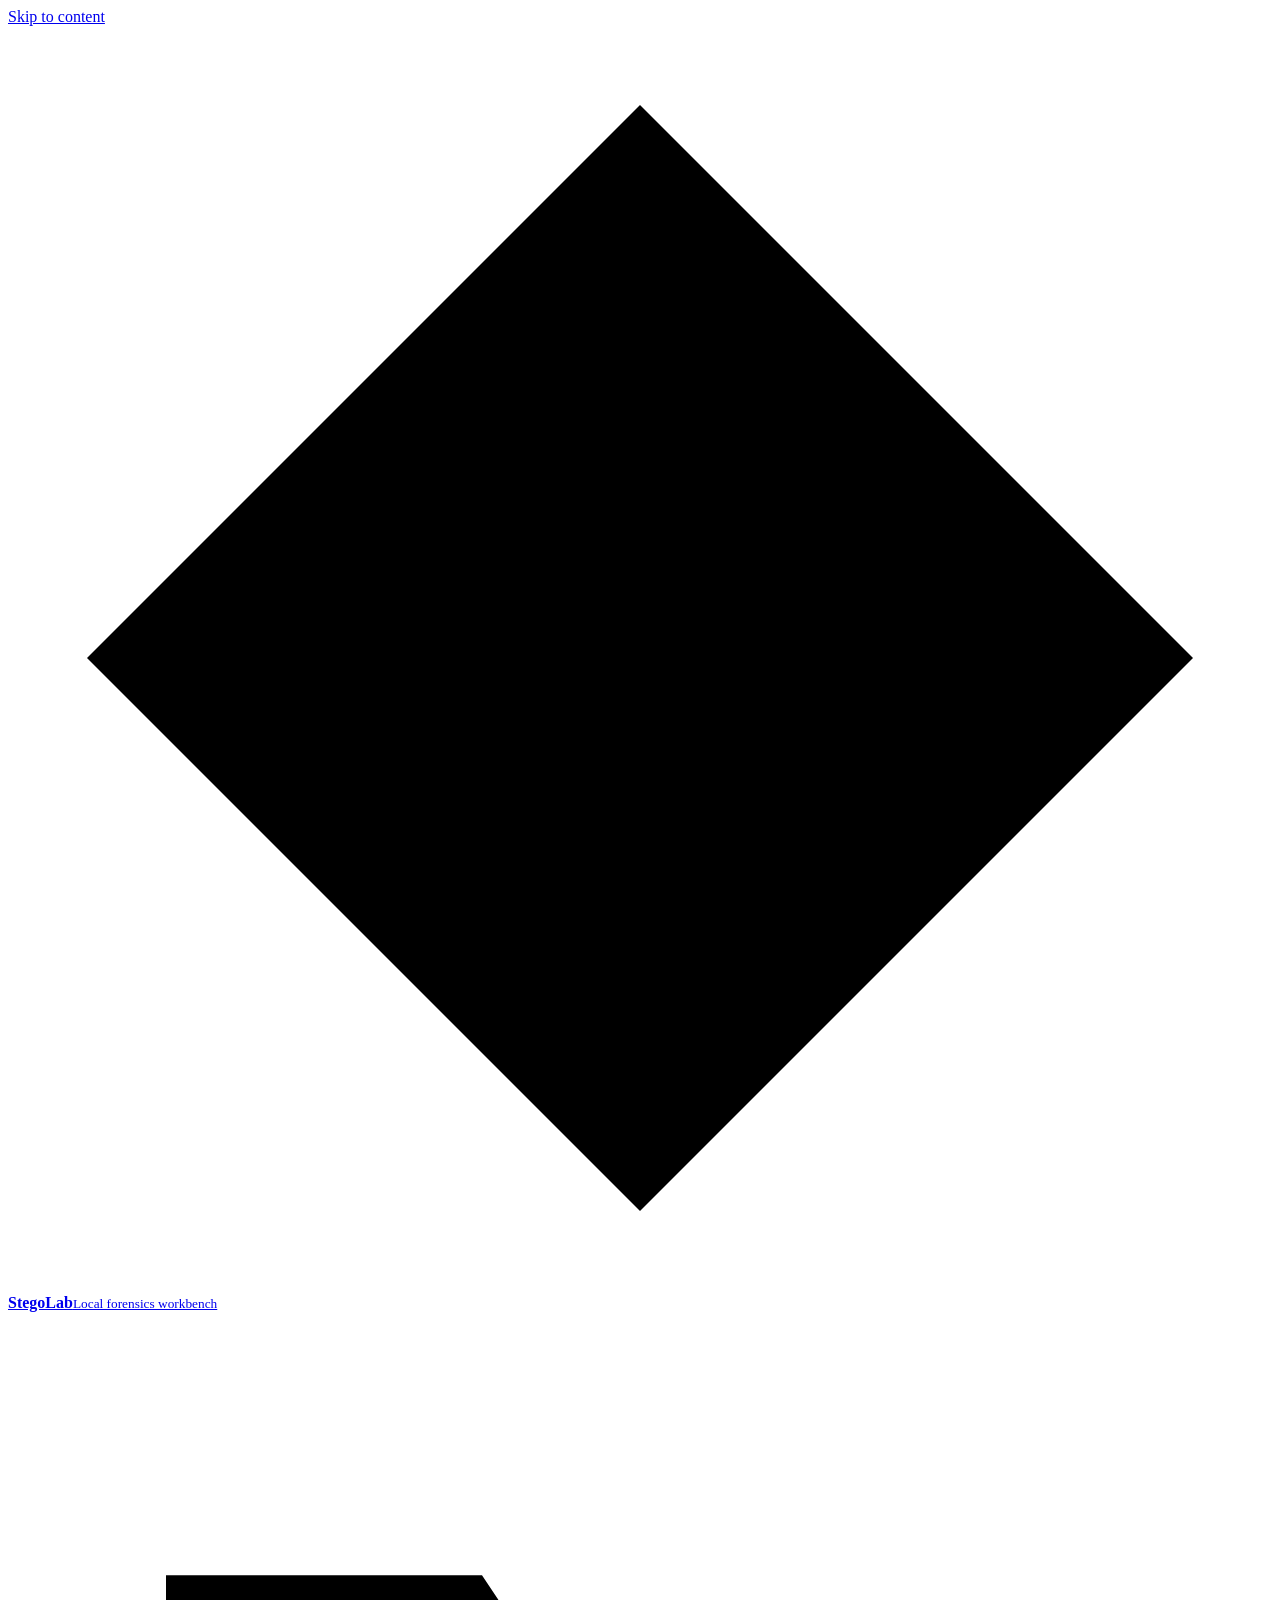
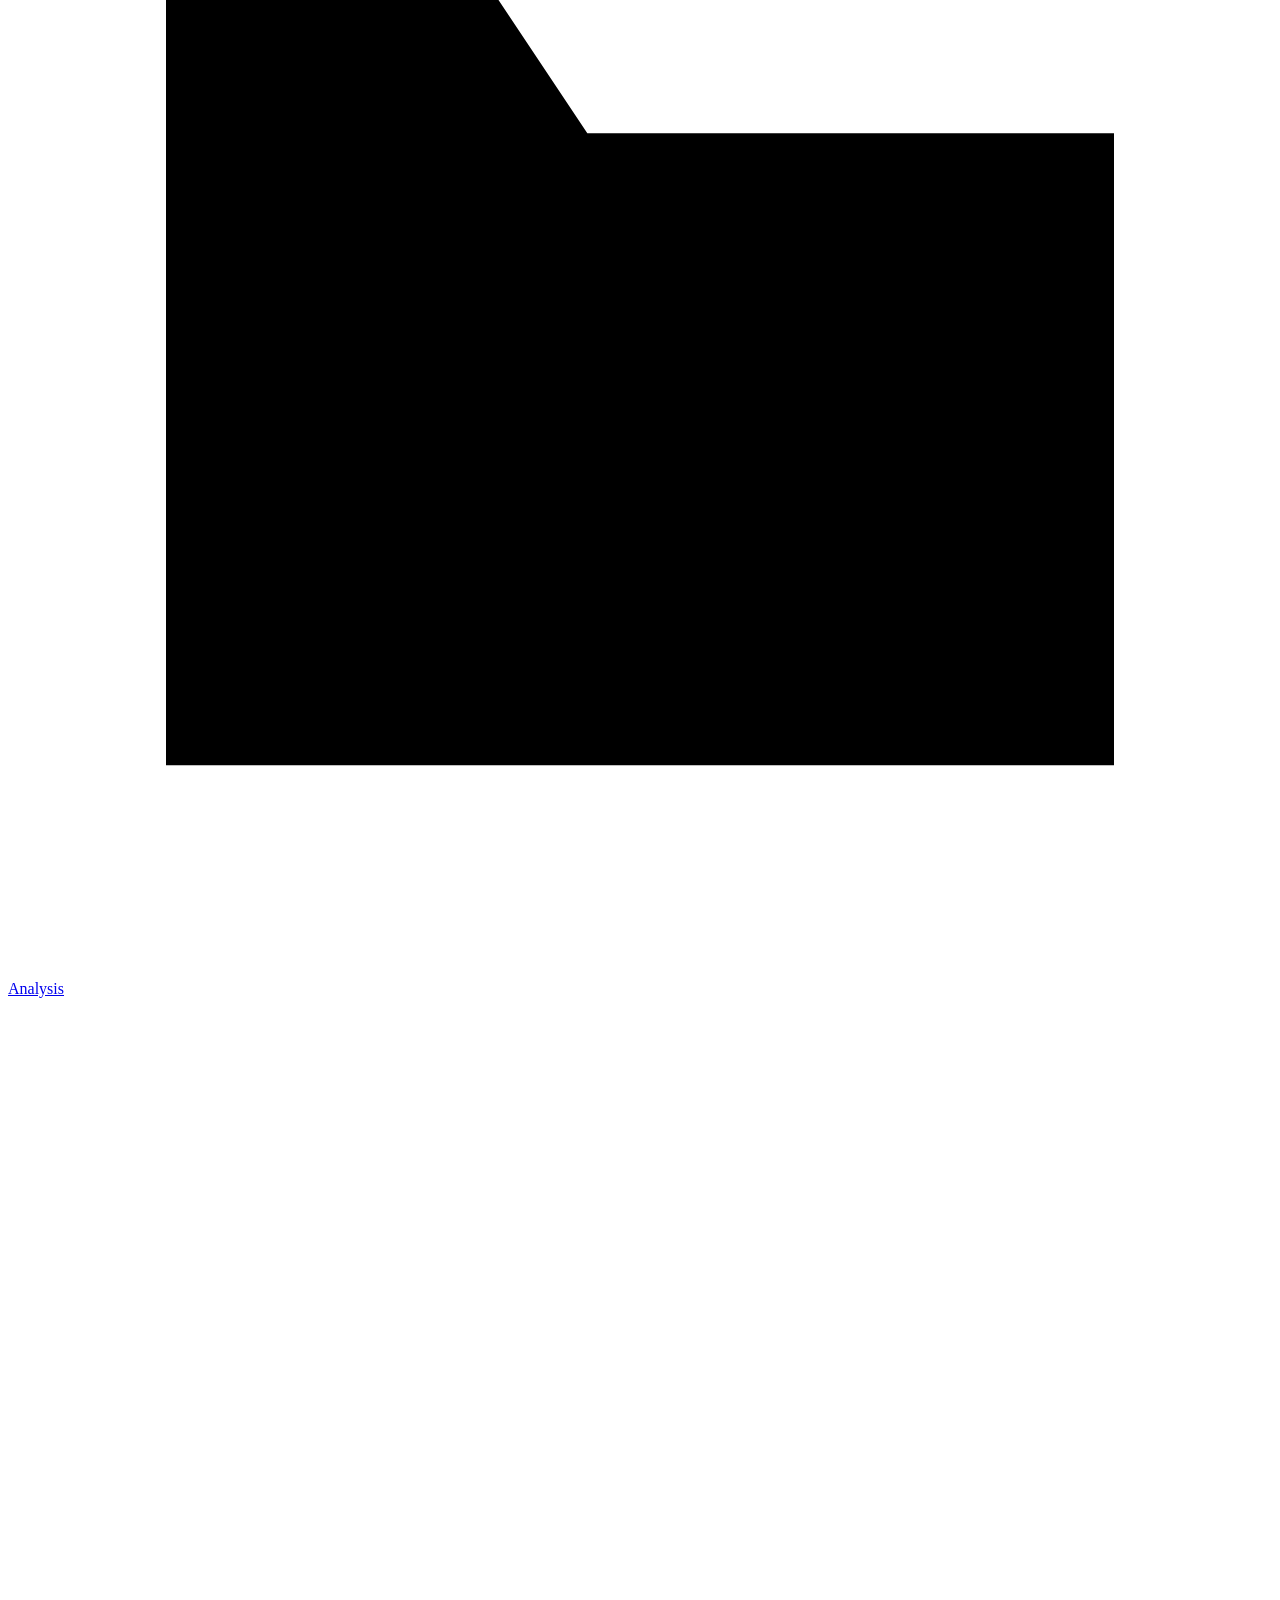
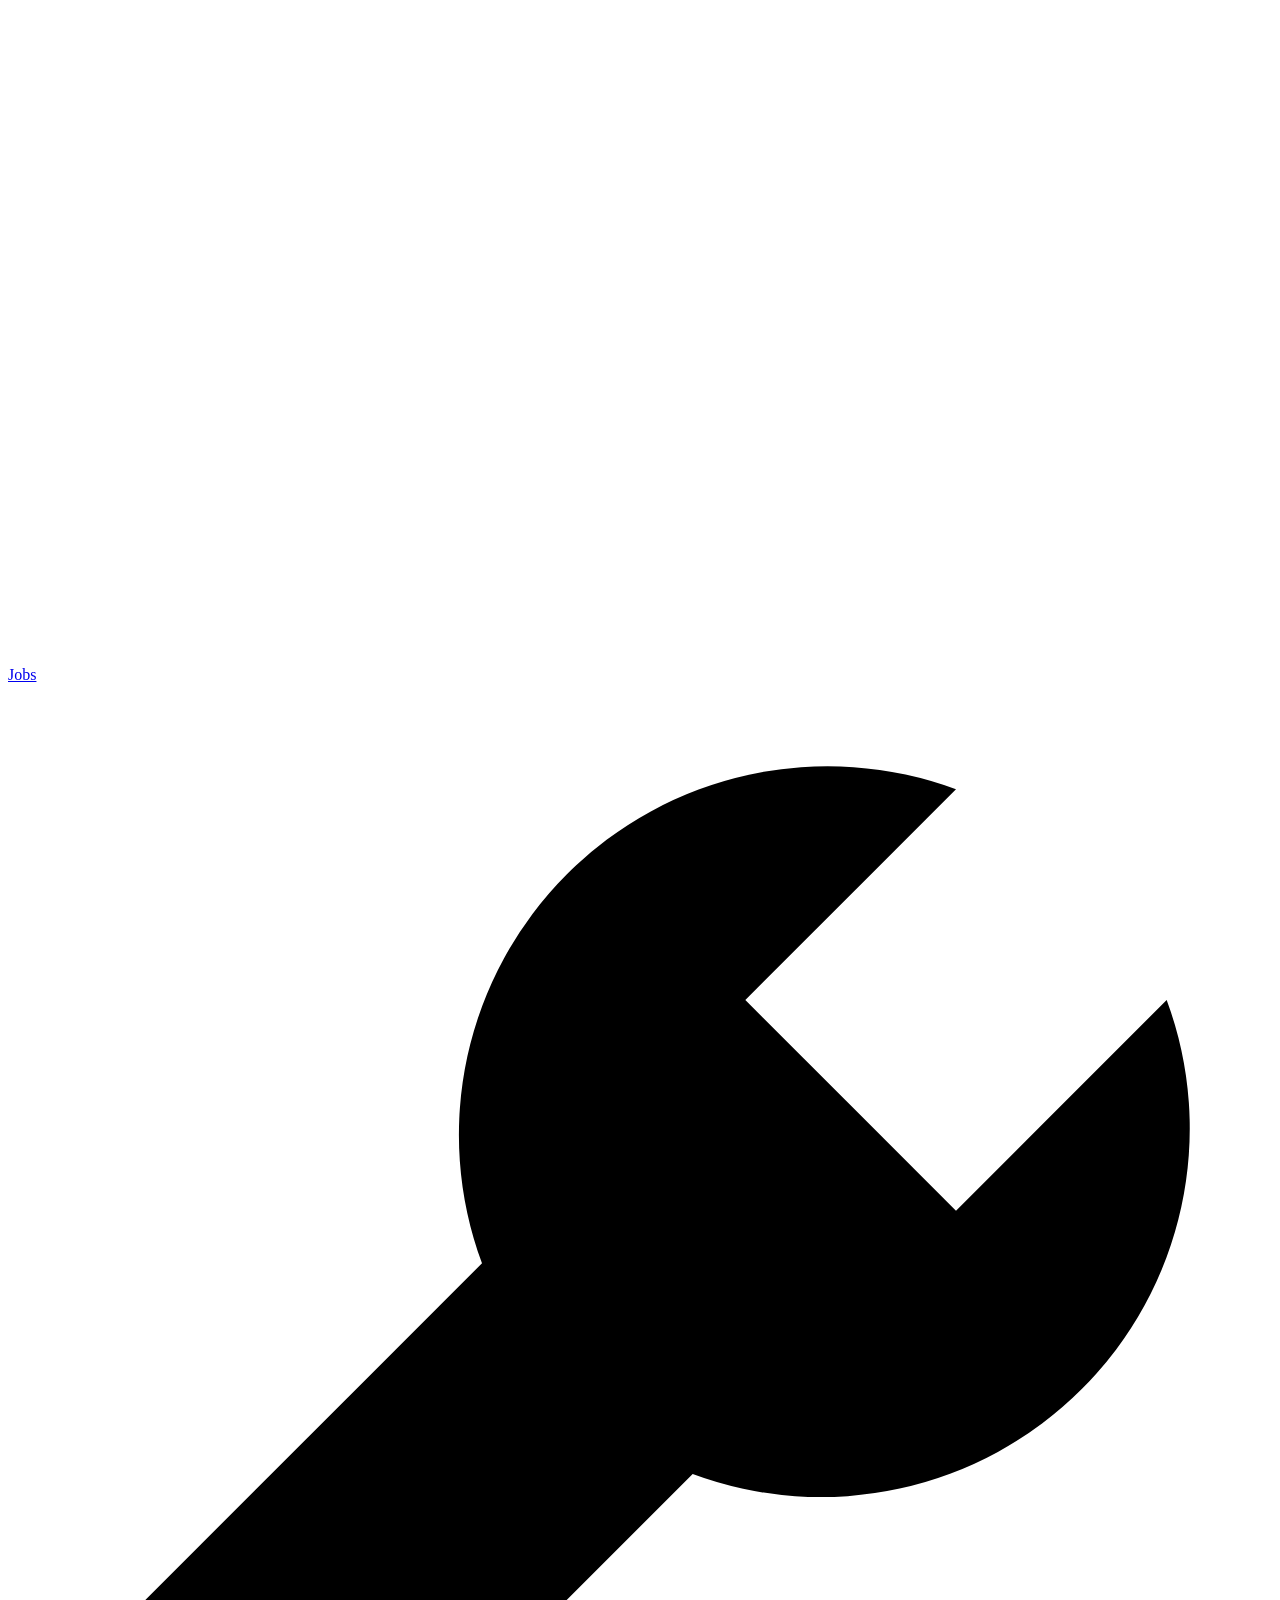
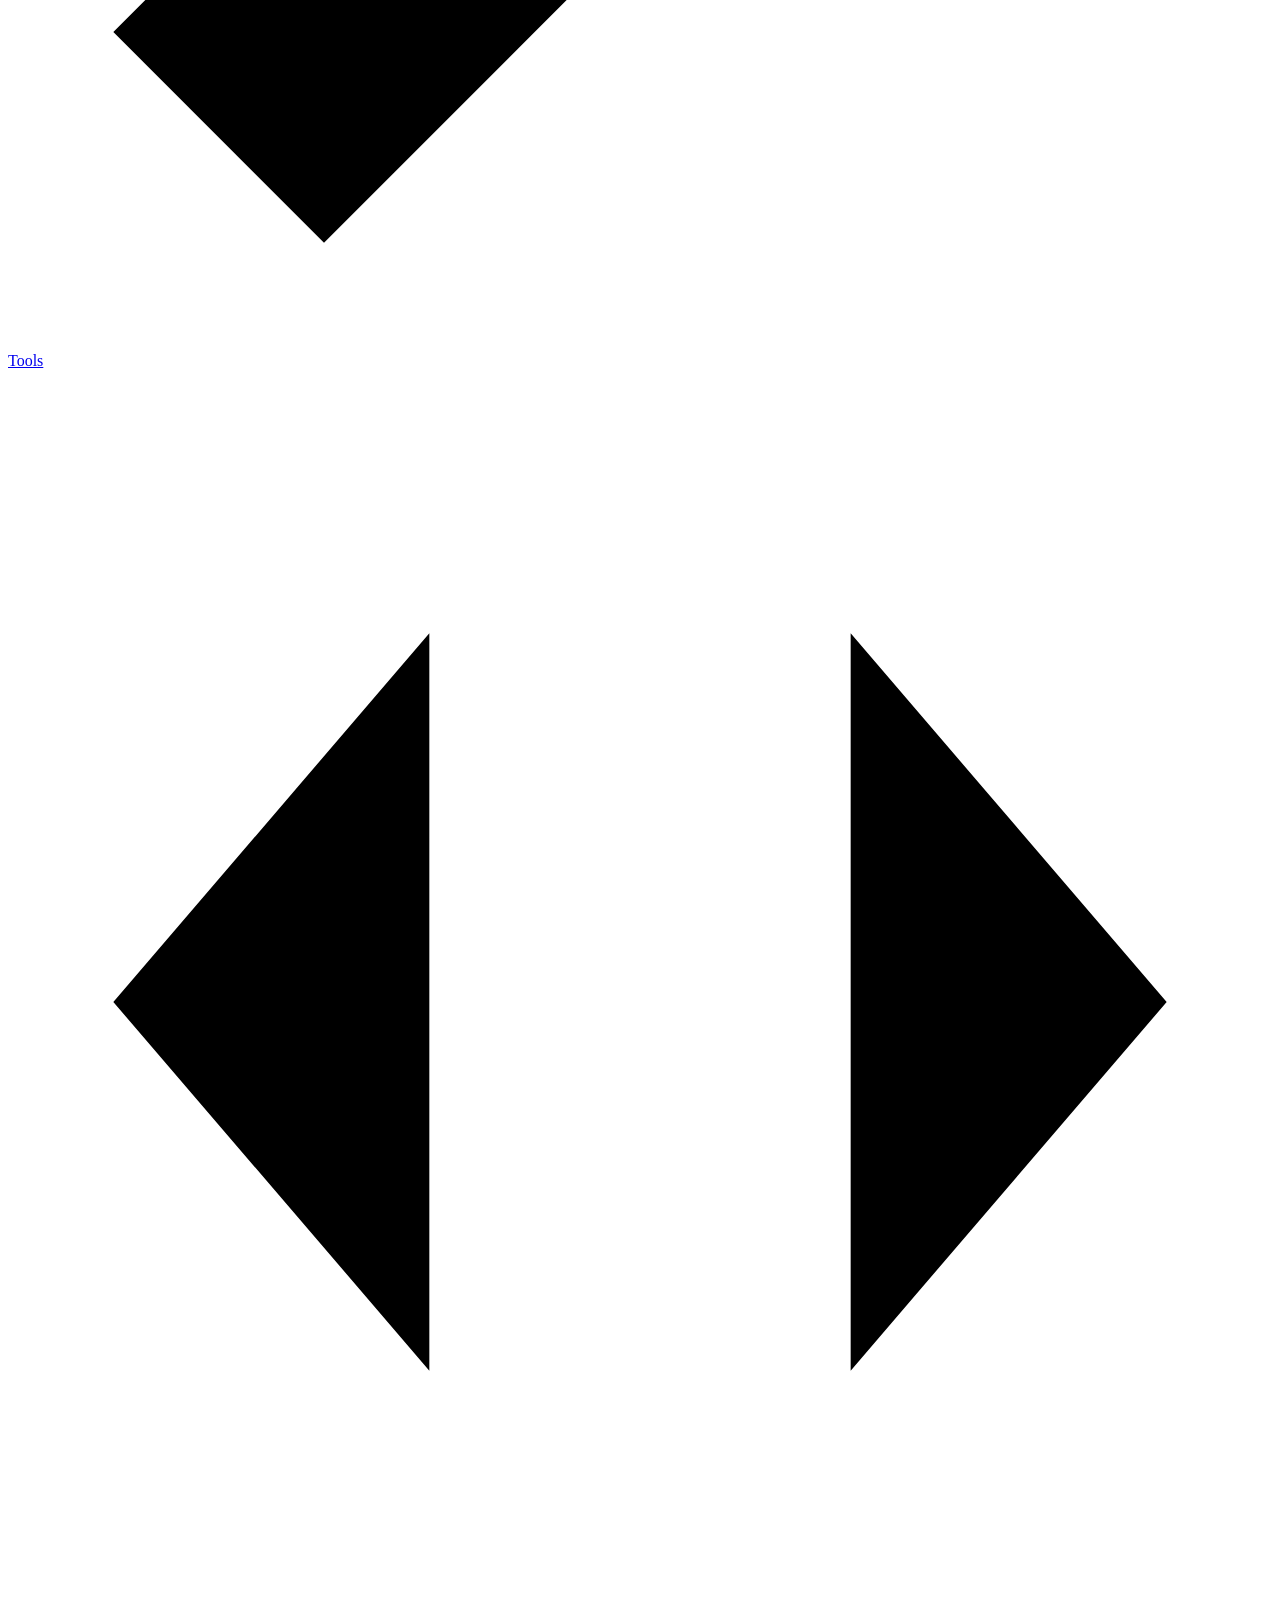
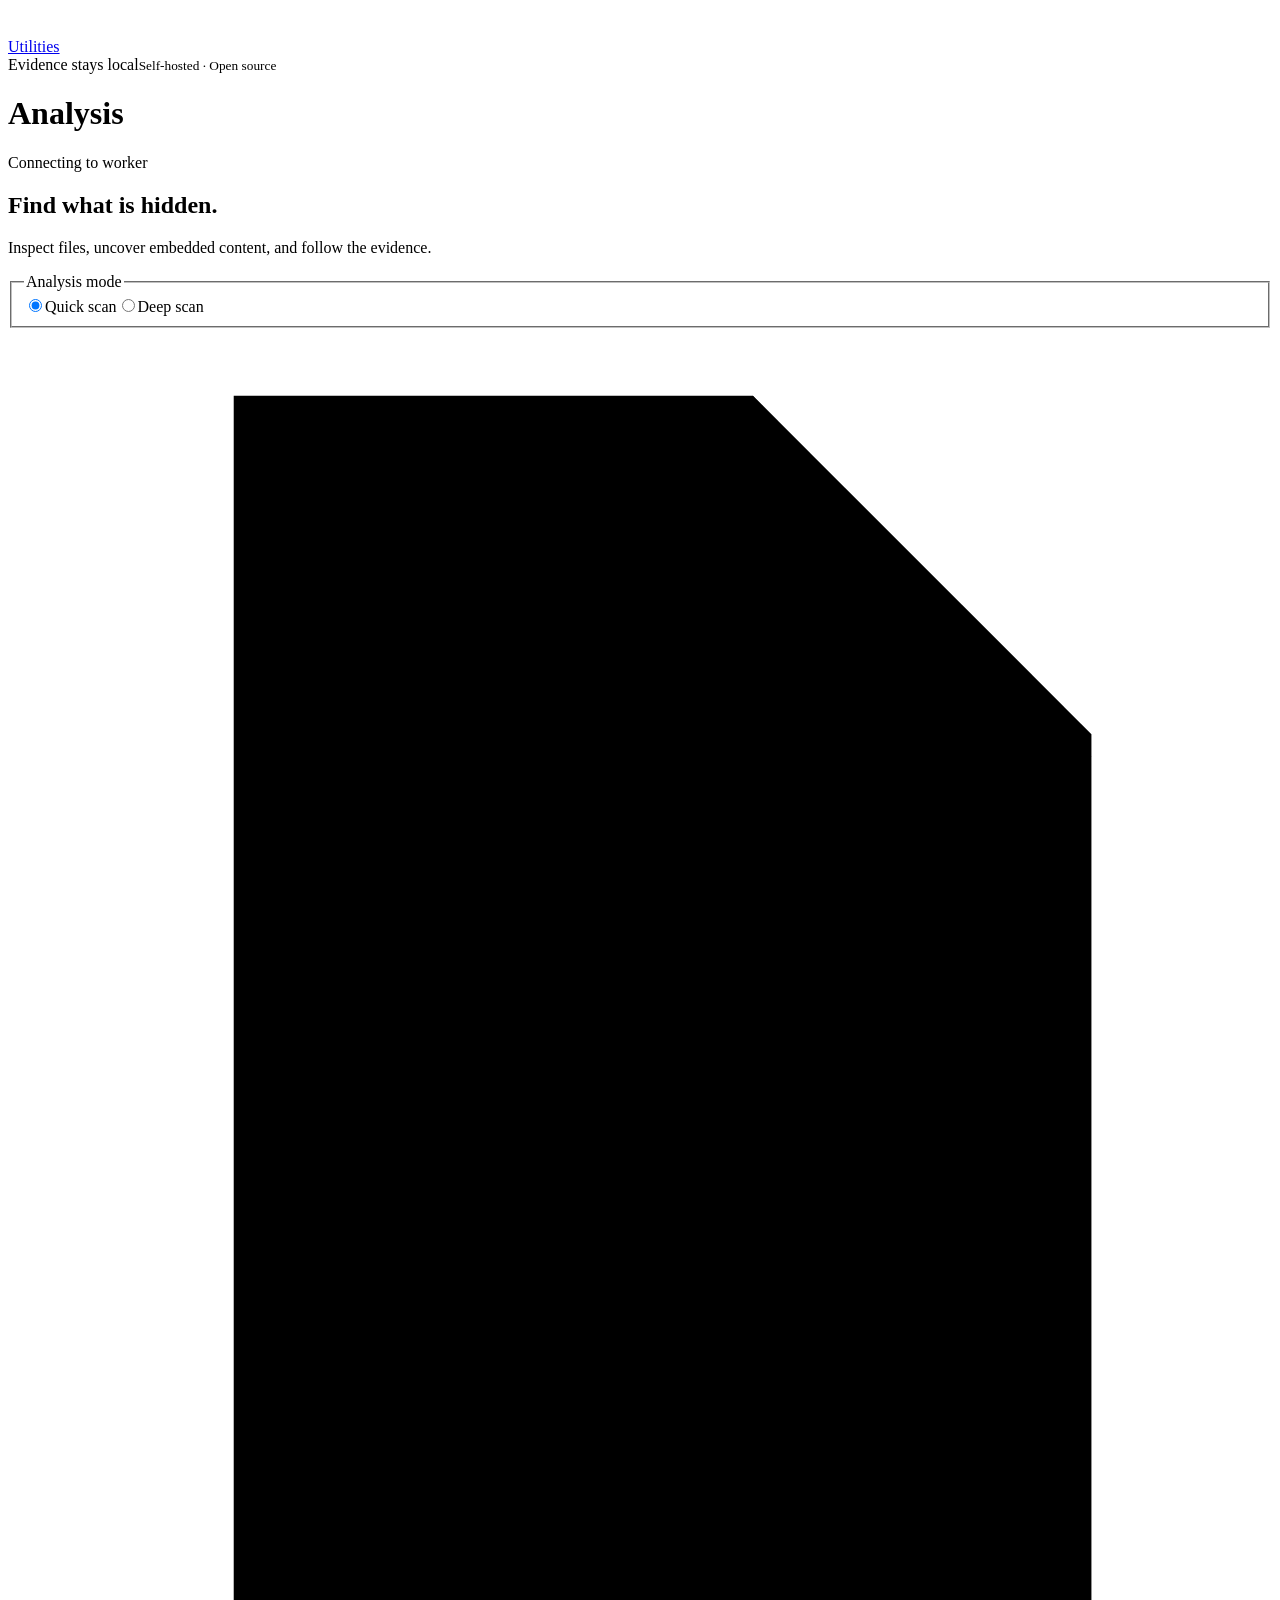
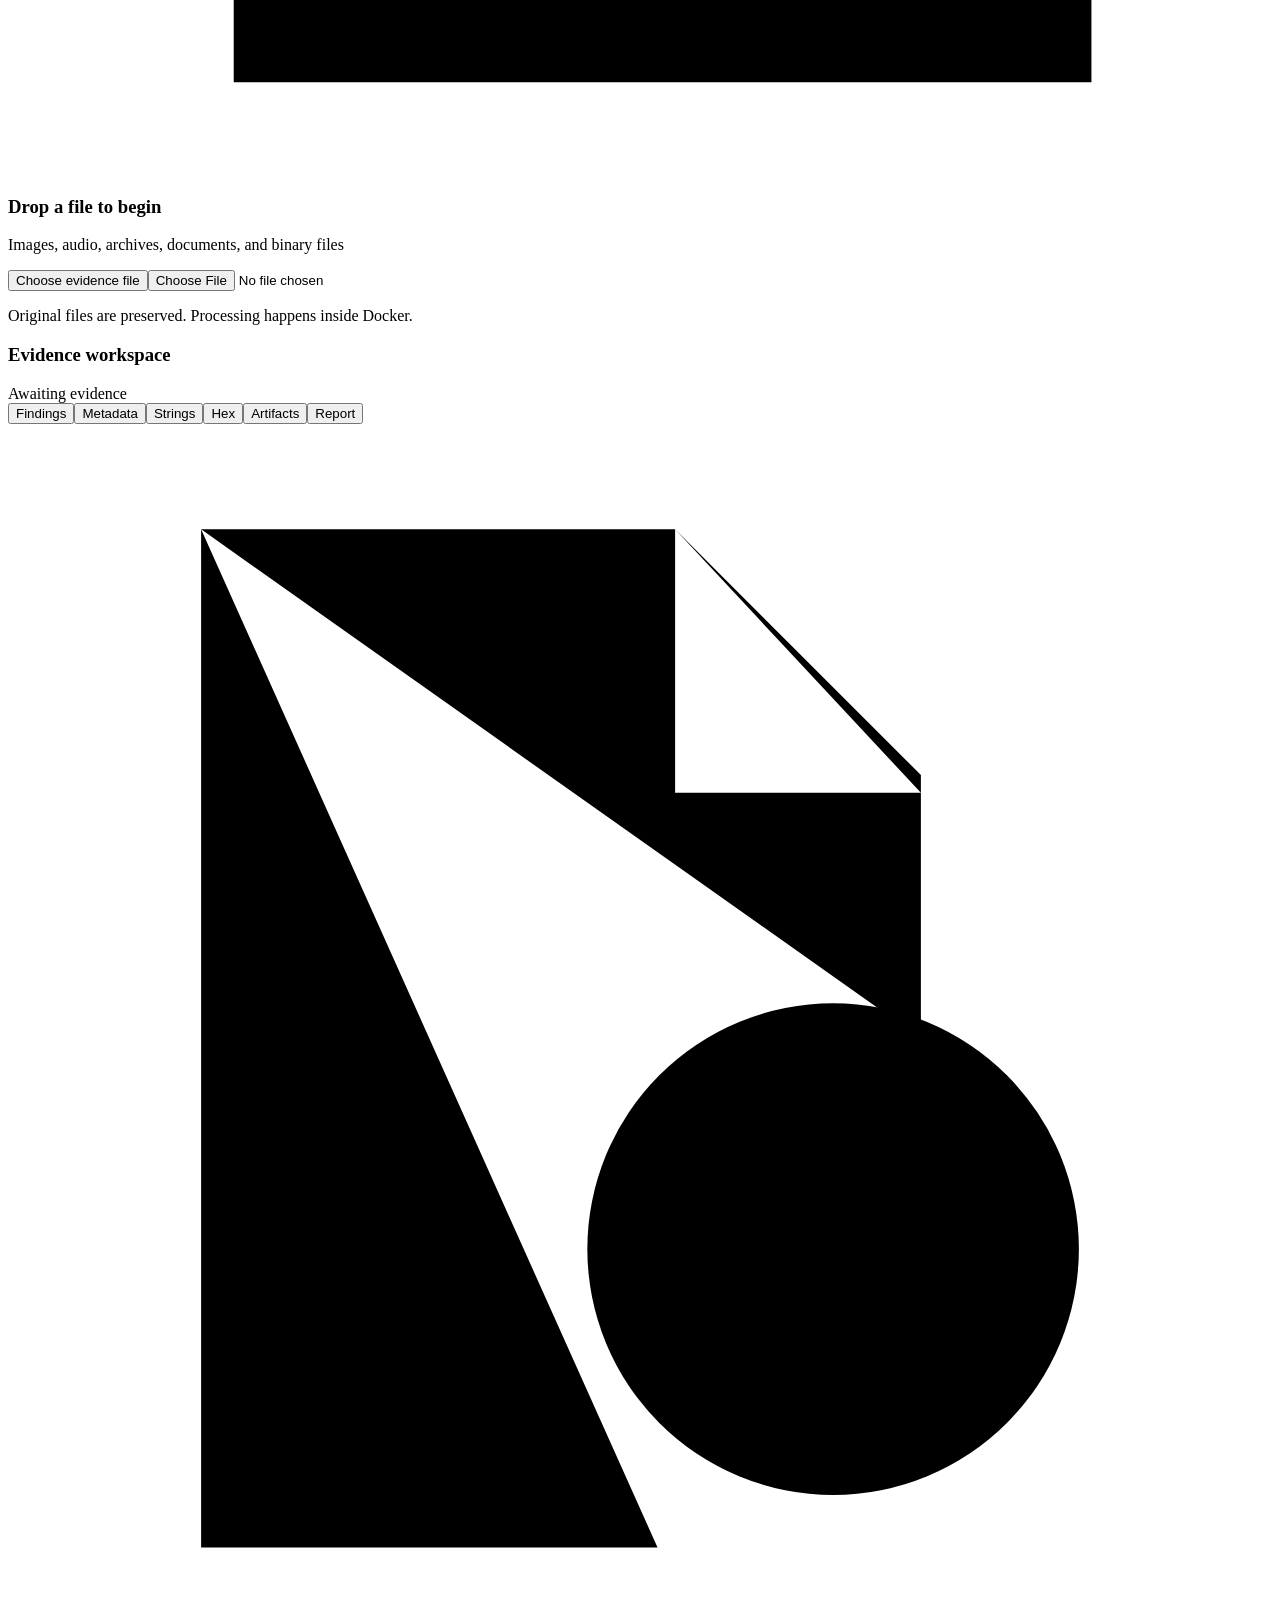
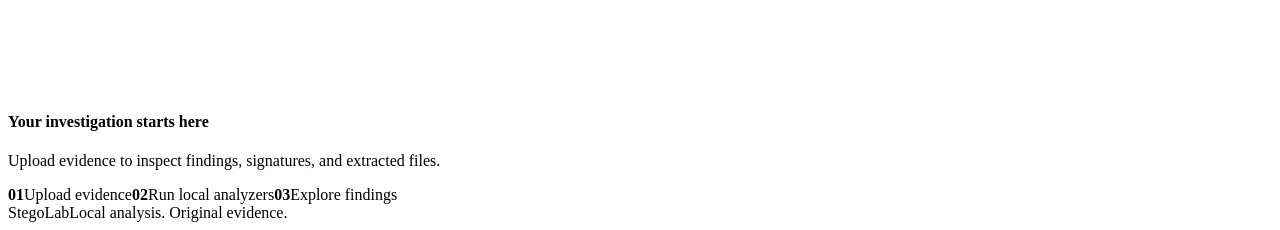
==== stegolab/static/index.html @ e501eea2 "base" ====
<!doctype html>
<html lang="en">
<head>
  <meta charset="utf-8">
  <meta name="viewport" content="width=device-width, initial-scale=1">
  <meta name="theme-color" content="#0b1016">
  <meta name="description" content="Self-hosted steganography and file forensics. Inspect evidence with local analysis tools.">
  <title>StegoLab — Local forensics workbench</title>
  <link rel="icon" href="data:image/svg+xml,%3Csvg xmlns='http://www.w3.org/2000/svg' viewBox='0 0 32 32'%3E%3Cpath d='M16 2 30 16 16 30 2 16Z' fill='%23c5f17c'/%3E%3Cpath d='m12 10 8 6-8 6' fill='none' stroke='%230b1016' stroke-width='2'/%3E%3C/svg%3E">
  <link rel="stylesheet" href="/static/styles.css">
  <script src="/static/app.js" defer></script>
</head>
<body>
  <a class="skip-link" href="#main">Skip to content</a>
  <aside class="sidebar" aria-label="Application navigation">
    <a class="brand" href="#analysis" aria-label="StegoLab home">
      <svg viewBox="0 0 32 32" class="brand-mark" aria-hidden="true"><path d="M16 2 30 16 16 30 2 16Z"/><path d="m12 10 8 6-8 6"/></svg>
      <span><strong>StegoLab</strong><small>Local forensics workbench</small></span>
    </a>
    <nav>
      <a href="#analysis" class="nav-link active" aria-current="page"><svg viewBox="0 0 24 24" aria-hidden="true"><path d="M3 5h6l2 3h10v12H3Z"/></svg><span>Analysis</span></a>
      <a href="#jobs" class="nav-link"><svg viewBox="0 0 24 24" aria-hidden="true"><path d="M8 6h13M8 12h13M8 18h13M3 6h.01M3 12h.01M3 18h.01"/></svg><span>Jobs</span><span id="job-count" class="nav-count" hidden></span></a>
      <a href="#tools" class="nav-link"><svg viewBox="0 0 24 24" aria-hidden="true"><path d="m14 6 4 4 4-4a7 7 0 0 1-9 9l-7 7-4-4 7-7a7 7 0 0 1 9-9Z"/></svg><span>Tools</span></a>
      <a href="#utilities" class="nav-link"><svg viewBox="0 0 24 24" aria-hidden="true"><path d="m8 5-6 7 6 7m8-14 6 7-6 7M14 3l-4 18"/></svg><span>Utilities</span></a>
    </nav>
    <div class="sidebar-note"><span class="privacy-dot"></span><div>Evidence stays local<small>Self-hosted · Open source</small></div></div>
  </aside>
  <div class="app">
    <header class="topbar"><h1 id="page-title">Analysis</h1><div class="worker-state" id="worker-state" role="status"><span class="status-dot"></span><span id="worker-label">Connecting to worker</span></div></header>
    <main id="main" tabindex="-1">
      <div id="notification" class="notification" role="alert" hidden></div>
      <section id="view-analysis" class="view" aria-label="File analysis">
        <div class="page-heading"><div><h2>Find what is hidden.</h2><p>Inspect files, uncover embedded content, and follow the evidence.</p></div><fieldset class="scan-mode"><legend class="sr-only">Analysis mode</legend><label><input type="radio" name="mode" value="quick" checked><span>Quick scan</span></label><label><input type="radio" name="mode" value="deep"><span>Deep scan</span></label></fieldset></div>
        <section class="upload-panel" aria-label="Upload evidence">
          <div id="drop-zone" class="drop-zone">
            <svg class="upload-icon" viewBox="0 0 56 64" aria-hidden="true"><path d="M10 3h23l15 15v42H10Z"/><path d="M33 3v16h15M29 48V29m-9 9 9-9 9 9"/></svg>
            <h3 id="upload-title">Drop a file to begin</h3><p id="upload-description">Images, audio, archives, documents, and binary files</p>
            <button type="button" class="button primary" id="choose-file">Choose evidence file</button><input type="file" id="file-input" class="sr-only" tabindex="-1" aria-label="Evidence file">
            <span id="file-limit" class="file-limit"></span>
          </div>
          <p class="upload-note">Original files are preserved. Processing happens inside Docker.</p>
        </section>
        <section id="job-progress" class="job-progress panel" aria-label="Analysis progress" hidden>
          <div class="progress-top"><div><strong id="progress-filename"></strong><span id="progress-stage" role="status"></span></div><button class="button secondary small" id="cancel-job" type="button">Cancel scan</button></div>
          <div class="progress-track" id="progress-bar" role="progressbar" aria-label="Analysis progress" aria-valuemin="0" aria-valuemax="100" aria-valuenow="0"><div id="progress-fill"></div></div><div class="progress-bottom"><span id="progress-detail"></span><span id="progress-percent"></span></div>
        </section>
        <section class="workspace panel" aria-labelledby="workspace-title">
          <div class="workspace-heading"><h3 id="workspace-title">Evidence workspace</h3><span id="evidence-state" class="muted-state"><span class="status-dot"></span>Awaiting evidence</span></div>
          <div id="evidence-summary" class="evidence-summary" hidden></div>
          <div class="workspace-toolbar"><div class="tabs" role="tablist" aria-label="Evidence results"><button id="tab-findings" type="button" role="tab" aria-selected="true" aria-controls="result-content" data-tab="findings" tabindex="0">Findings<span id="finding-count"></span></button><button id="tab-metadata" type="button" role="tab" aria-selected="false" aria-controls="result-content" data-tab="metadata" tabindex="-1">Metadata</button><button id="tab-strings" type="button" role="tab" aria-selected="false" aria-controls="result-content" data-tab="strings" tabindex="-1">Strings</button><button id="tab-hex" type="button" role="tab" aria-selected="false" aria-controls="result-content" data-tab="hex" tabindex="-1">Hex</button><button id="tab-artifacts" type="button" role="tab" aria-selected="false" aria-controls="result-content" data-tab="artifacts" tabindex="-1">Artifacts</button><button id="tab-report" type="button" role="tab" aria-selected="false" aria-controls="result-content" data-tab="report" tabindex="-1">Report</button></div><a id="report-download" class="text-link" href="#" download hidden>Export JSON <span aria-hidden="true">↗</span></a></div>
          <div id="result-content" class="result-content" role="tabpanel" aria-labelledby="tab-findings" tabindex="0"><div class="empty-state"><svg viewBox="0 0 72 72" aria-hidden="true"><path d="M11 6h27l14 14v15M11 6v58h26M38 6v15h14"/><circle cx="47" cy="47" r="14"/><path d="m57 57 11 11"/></svg><h4>Your investigation starts here</h4><p>Upload evidence to inspect findings, signatures, and extracted files.</p></div></div>
        </section>
        <div class="workflow-footer" aria-label="Analysis workflow"><span><b>01</b>Upload evidence</span><span><b>02</b>Run local analyzers</span><span><b>03</b>Explore findings</span></div>
      </section>
      <section id="view-jobs" class="view" aria-labelledby="jobs-title" hidden><div class="page-heading"><div><h2 id="jobs-title">Analysis history</h2><p>Return to evidence and reports from this local instance.</p></div><button class="button secondary" type="button" id="refresh-jobs">Refresh jobs</button></div><div class="panel" id="jobs-list"><div class="loading-state">Loading analysis history…</div></div></section>
      <section id="view-tools" class="view" aria-labelledby="tools-title" hidden><div class="page-heading"><div><h2 id="tools-title">Your local toolkit</h2><p>Analyzer availability, versions, and execution limits from this worker.</p></div><button class="button secondary" type="button" id="refresh-tools">Refresh tools</button></div><div id="tools-summary" class="tools-summary"></div><div id="tools-list" class="tools-list panel"><div class="loading-state">Loading tool registry…</div></div></section>
      <section id="view-utilities" class="view" aria-labelledby="utilities-title" hidden><div class="page-heading"><div><h2 id="utilities-title">Decode the next clue.</h2><p>Encoding, hashing, and text transforms, processed locally.</p></div></div><form id="utility-form" class="utility-panel panel"><div class="utility-controls"><div class="form-field"><label for="utility-operation">Operation</label><select id="utility-operation" name="operation"><option value="base64_decode">Base64 → text</option><option value="base64_encode">Text → Base64</option><option value="hex_decode">Hex → text</option><option value="hex_encode">Text → hex</option><option value="rot13">ROT13</option><option value="url_decode">URL decode</option><option value="url_encode">URL encode</option><option value="hashes">Calculate hashes</option><option value="xor">XOR (UTF-8 text → hex)</option></select></div><div class="form-field" id="xor-key-field" hidden><label for="xor-key">XOR key (hexadecimal)</label><input id="xor-key" name="key" autocomplete="off" placeholder="e.g. 41ff"></div></div><div class="utility-columns"><div class="form-field"><label for="utility-input">Input</label><textarea id="utility-input" name="text" rows="12" placeholder="Paste the text you want to inspect…" spellcheck="false" required></textarea></div><div class="form-field"><div class="label-row"><label for="utility-output">Result</label><button class="text-link" id="copy-result" type="button" disabled>Copy result</button></div><textarea id="utility-output" rows="12" placeholder="Your result will appear here." readonly spellcheck="false"></textarea></div></div><div class="utility-actions"><button class="button primary" id="run-utility" type="submit">Run transform <span aria-hidden="true">→</span></button><span id="utility-status" role="status"></span></div></form></section>
    </main>
    <footer class="app-footer"><span>StegoLab</span><span>Local analysis. Original evidence.</span></footer>
  </div>
</body>
</html>
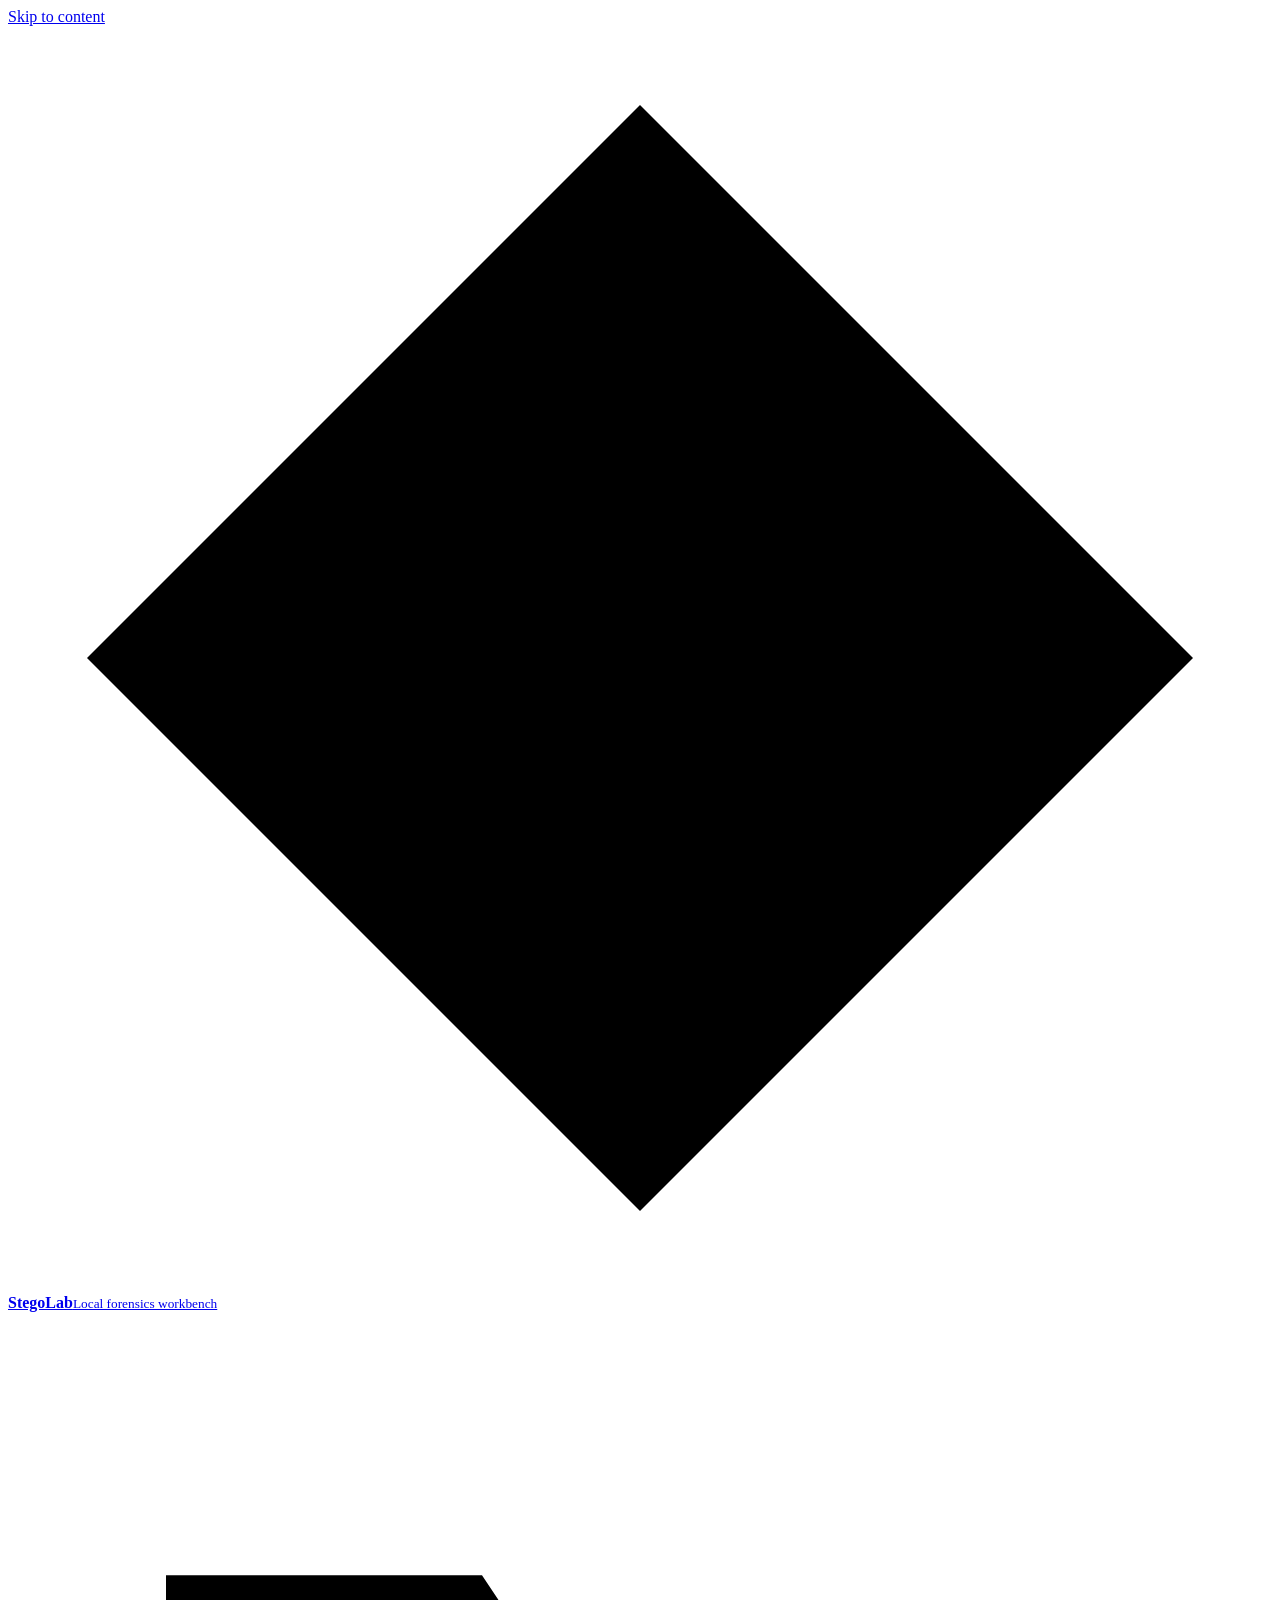
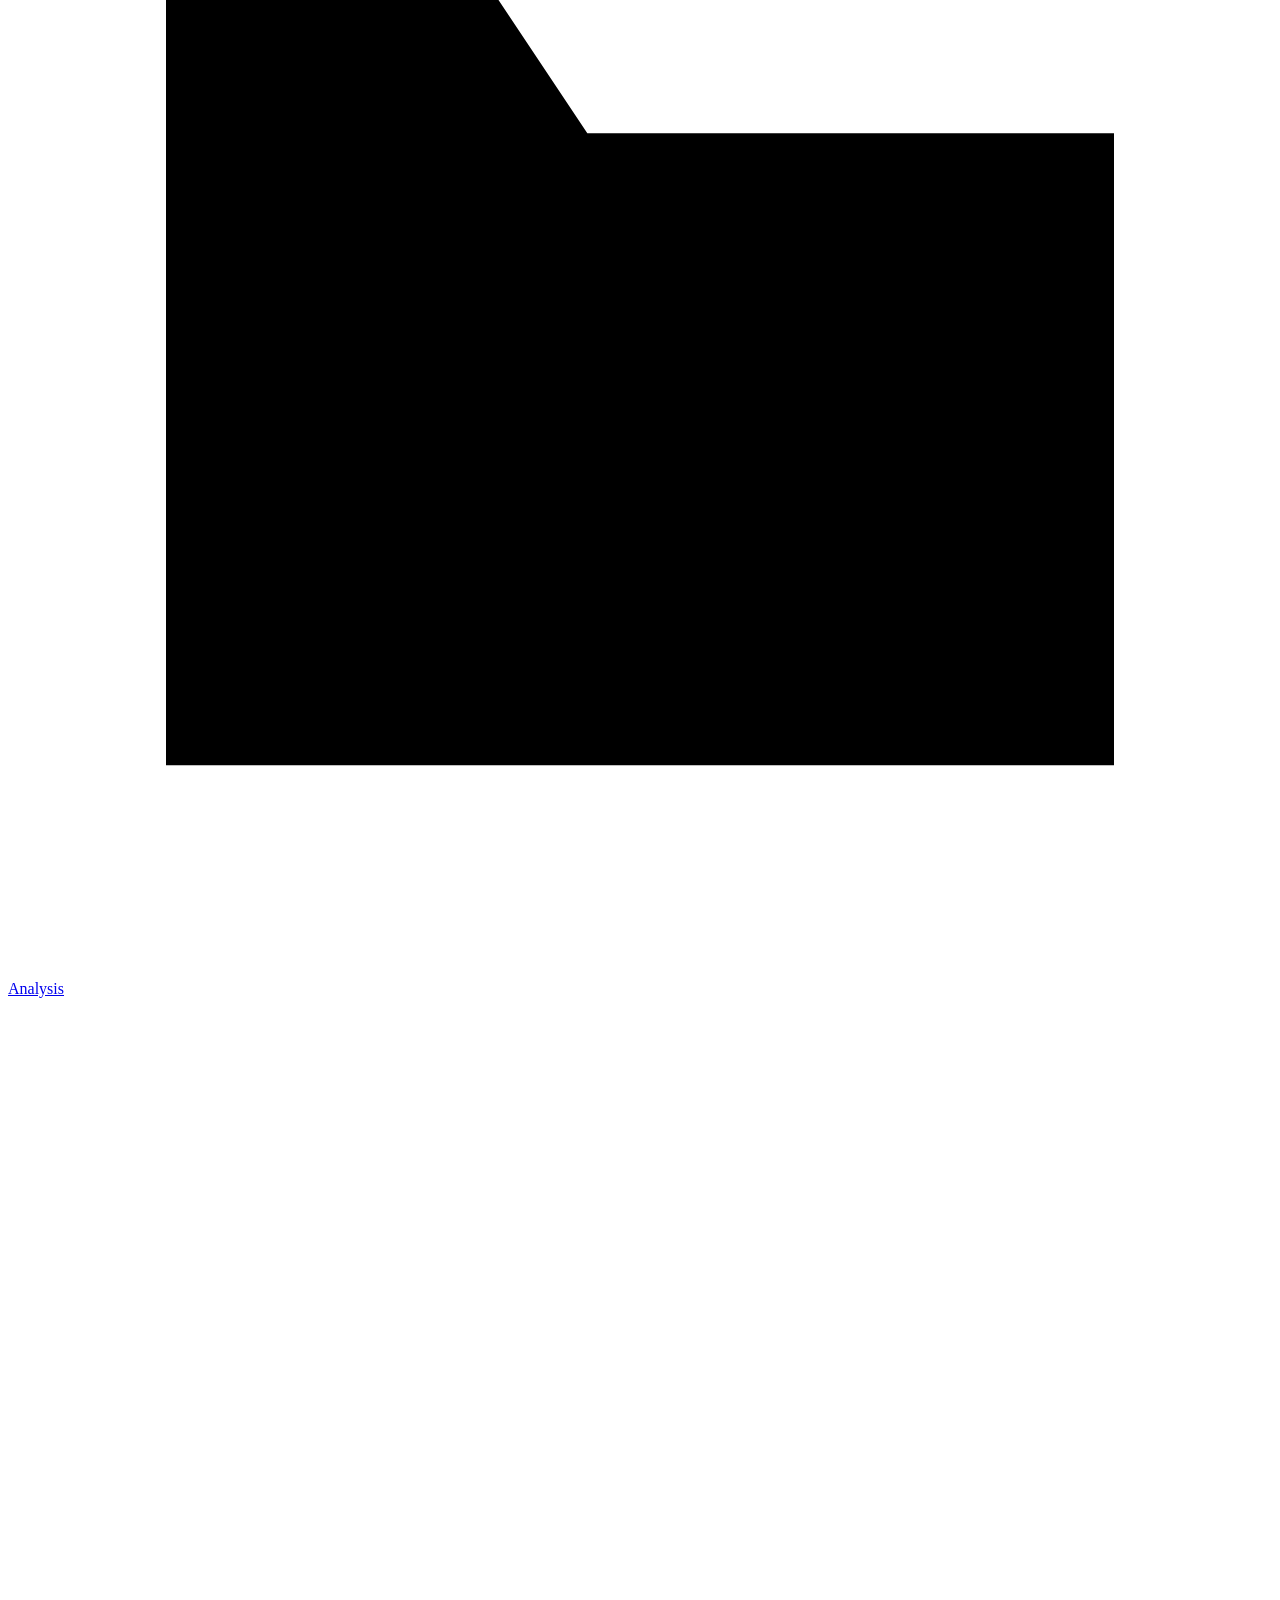
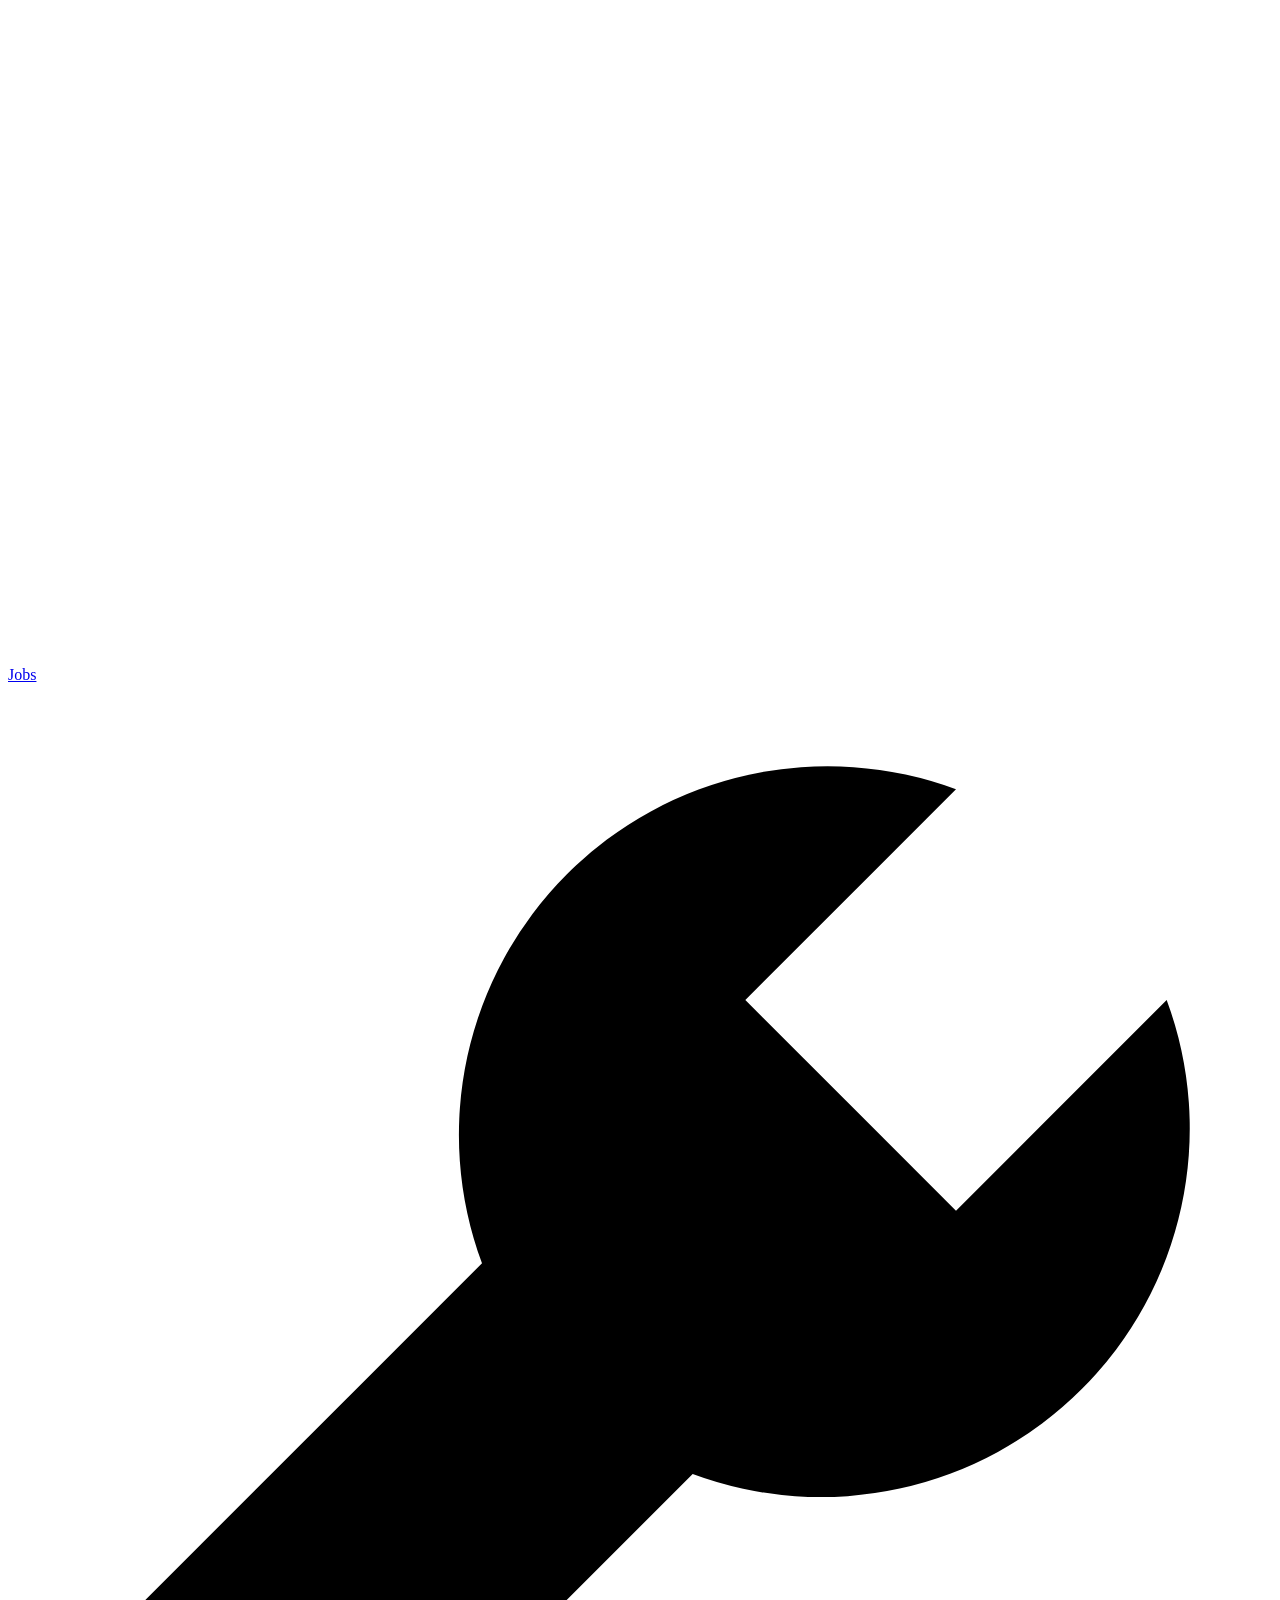
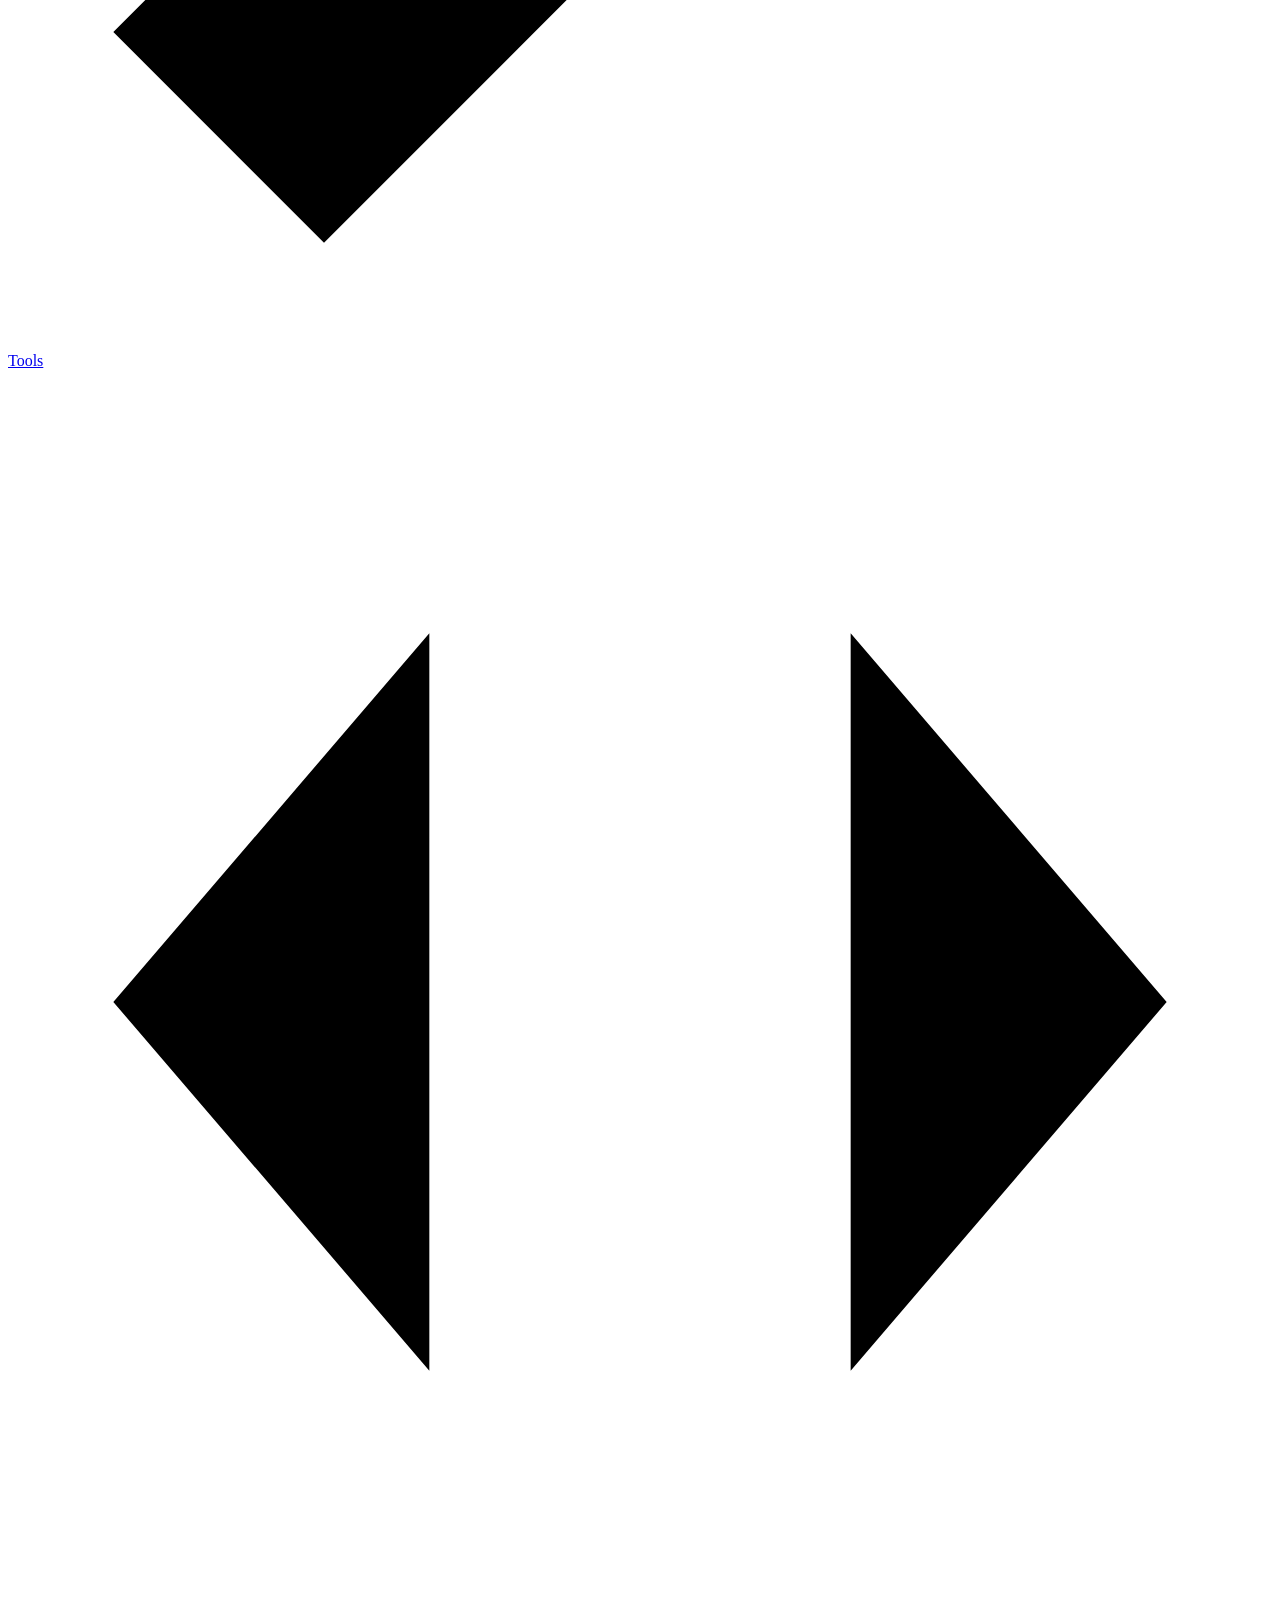
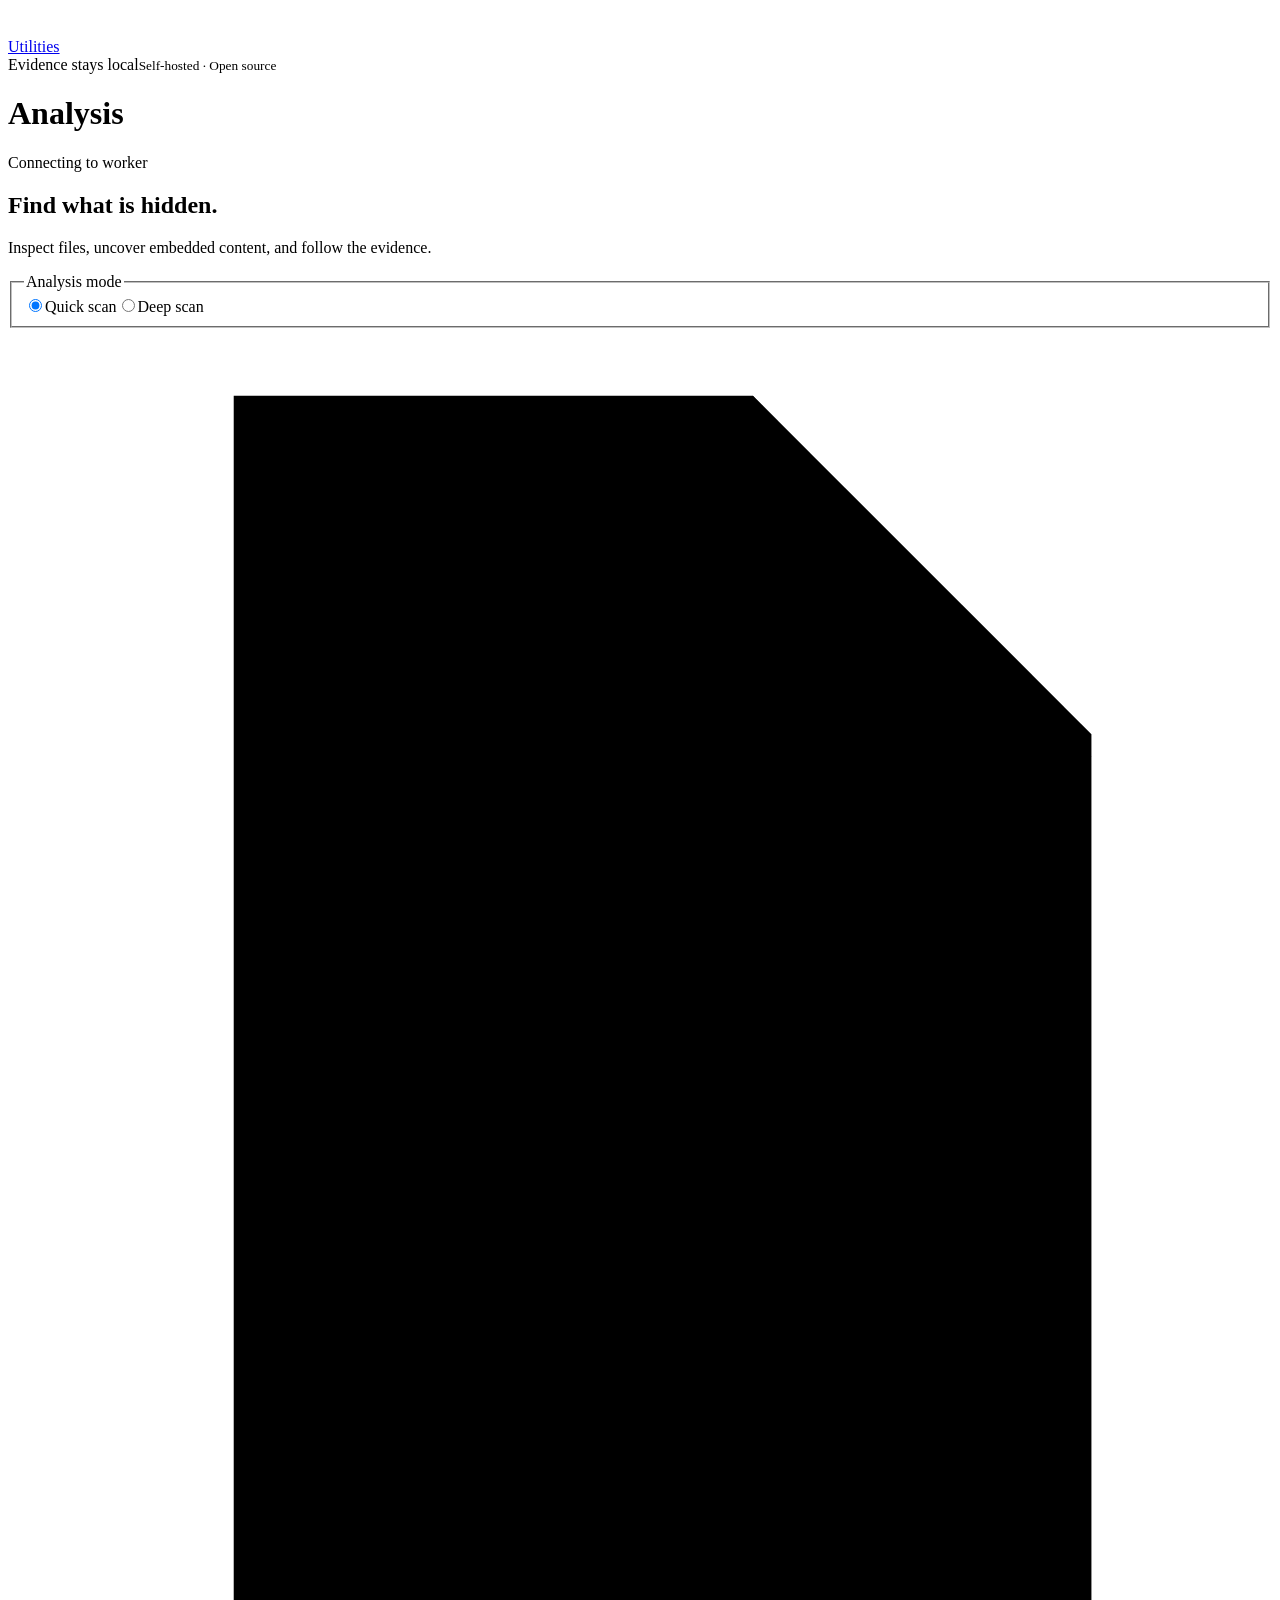
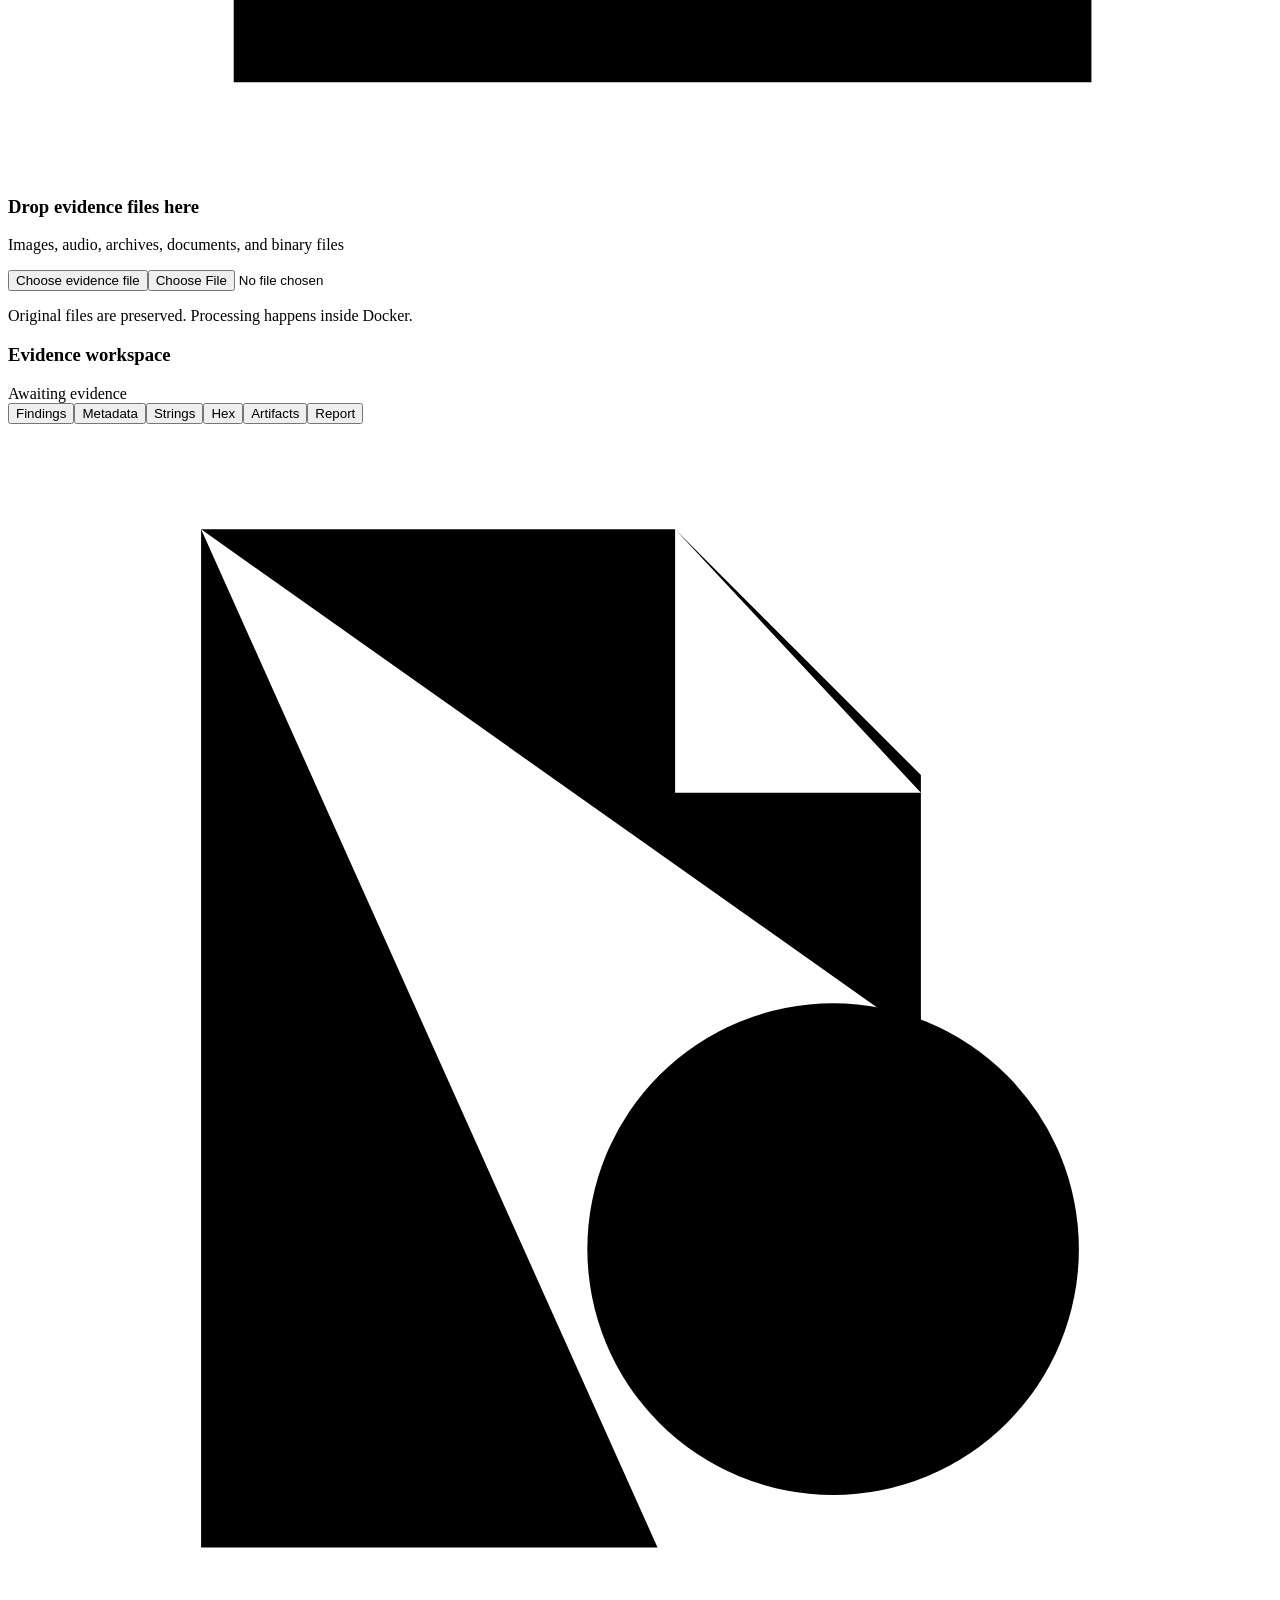
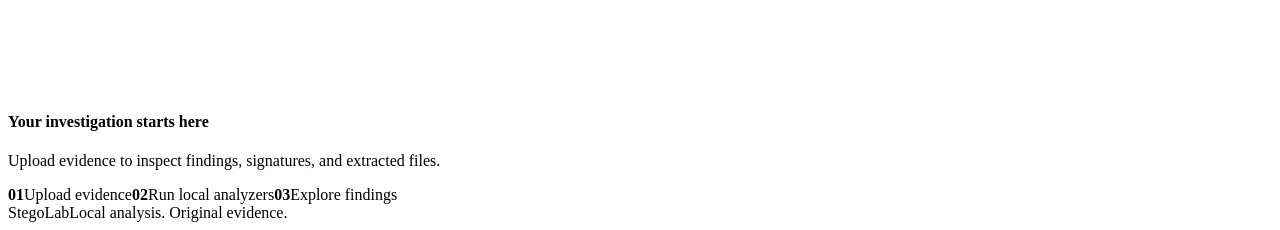
==== commit d1a11a89: "v1 done" ====
--- a/stegolab/static/index.html
+++ b/stegolab/static/index.html
@@ -9,6 +9,10 @@
   <link rel="icon" href="data:image/svg+xml,%3Csvg xmlns='http://www.w3.org/2000/svg' viewBox='0 0 32 32'%3E%3Cpath d='M16 2 30 16 16 30 2 16Z' fill='%23c5f17c'/%3E%3Cpath d='m12 10 8 6-8 6' fill='none' stroke='%230b1016' stroke-width='2'/%3E%3C/svg%3E">
   <link rel="stylesheet" href="/static/styles.css">
   <script src="/static/app.js" defer></script>
+  <link rel="stylesheet" href="/static/labs.css">
+  <script src="/static/labs.js" defer></script>
+  <link rel="stylesheet" href="/static/release.css">
+  <script src="/static/release.js" defer></script>
 </head>
 <body>
   <a class="skip-link" href="#main">Skip to content</a>
@@ -34,7 +38,7 @@
         <section class="upload-panel" aria-label="Upload evidence">
           <div id="drop-zone" class="drop-zone">
             <svg class="upload-icon" viewBox="0 0 56 64" aria-hidden="true"><path d="M10 3h23l15 15v42H10Z"/><path d="M33 3v16h15M29 48V29m-9 9 9-9 9 9"/></svg>
-            <h3 id="upload-title">Drop a file to begin</h3><p id="upload-description">Images, audio, archives, documents, and binary files</p>
+            <h3 id="upload-title">Drop evidence files here</h3><p id="upload-description">Images, audio, archives, documents, and binary files</p>
             <button type="button" class="button primary" id="choose-file">Choose evidence file</button><input type="file" id="file-input" class="sr-only" tabindex="-1" aria-label="Evidence file">
             <span id="file-limit" class="file-limit"></span>
           </div>
